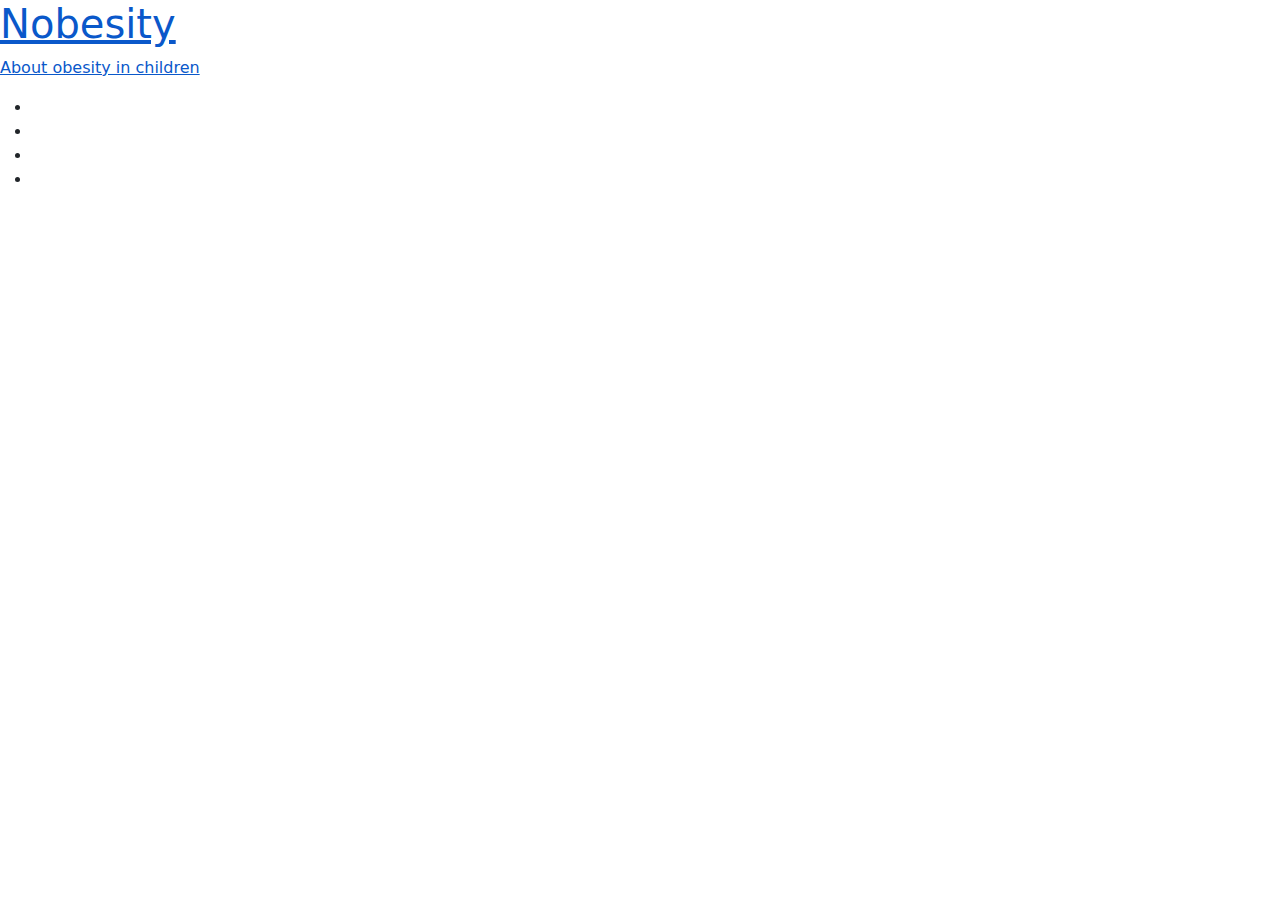
==== index.html @ 515a9718 "Added header and footer into code and mapped out main sections" ====
<!DOCTYPE html>
<html lang="en">

<head>
    <meta charset="UTF-8">
    <meta name="viewport" content="width=device-width, initial-scale=1.0">
    <!-- Title -->
    <title>Nobesity</title>
    <!-- Favicon -->
    <link rel="apple-touch-icon" sizes="180x180" href="assets/favicon_io/apple-touch-icon.png">
    <link rel="icon" type="image/png" sizes="32x32" href="assets/favicon_io/favicon-32x32.png">
    <link rel="icon" type="image/png" sizes="16x16" href="assets/favicon_io/favicon-16x16.png">

    <!-- Bootstrap CSS link -->
    <link href="https://cdn.jsdelivr.net/npm/bootstrap@5.3.3/dist/css/bootstrap.min.css" rel="stylesheet"
        integrity="sha384-QWTKZyjpPEjISv5WaRU9OFeRpok6YctnYmDr5pNlyT2bRjXh0JMhjY6hW+ALEwIH" crossorigin="anonymous">
</head>

<body>
    <!-- Header -->
    <header>
        <a href="index.html">
            <h1 id="logo">Nobesity</h1>

            <p>About obesity in children</p>
    </header>

    <main>

    </main>

    <footer>
        <ul id="social-networks">
            <li>
                <a href="https://www.facebook.com/" target="_blank" rel="noopener"
                    aria-label="Visit our Facebook page (opens in a new tab)">
                    <i class="fa-brands fa-facebook"></i></a>
            </li>
            <li>
                <a href="https://www.twitter.com/" target="_blank" rel="noopener"
                    aria-label="Visit our Twitter page (opens in a new tab)">
                    <i class="fa-brands fa-twitter-square"></i></a>
            </li>
            <li>
                <a href="https://www.youtube.com/" target="_blank" rel="noopener"
                    aria-label="Visit our YouTube page (opens in a new tab)">
                    <i class="fa-brands fa-youtube-square"></i></a>
            </li>
            <li>
                <a href="https://www.instagram.com/" target="_blank" rel="noopener"
                    aria-label="Visit our Instagram page (opens in a new tab)">
                    <i class="fa-brands fa-instagram"></i></a>
            </li>
        </ul>
    </footer>

    <!-- Bootstrap JS script -->
    <script src="https://cdn.jsdelivr.net/npm/bootstrap@5.3.3/dist/js/bootstrap.bundle.min.js"
        integrity="sha384-YvpcrYf0tY3lHB60NNkmXc5s9fDVZLESaAA55NDzOxhy9GkcIdslK1eN7N6jIeHz" crossorigin="anonymous">
    </script>
</body>

</html>
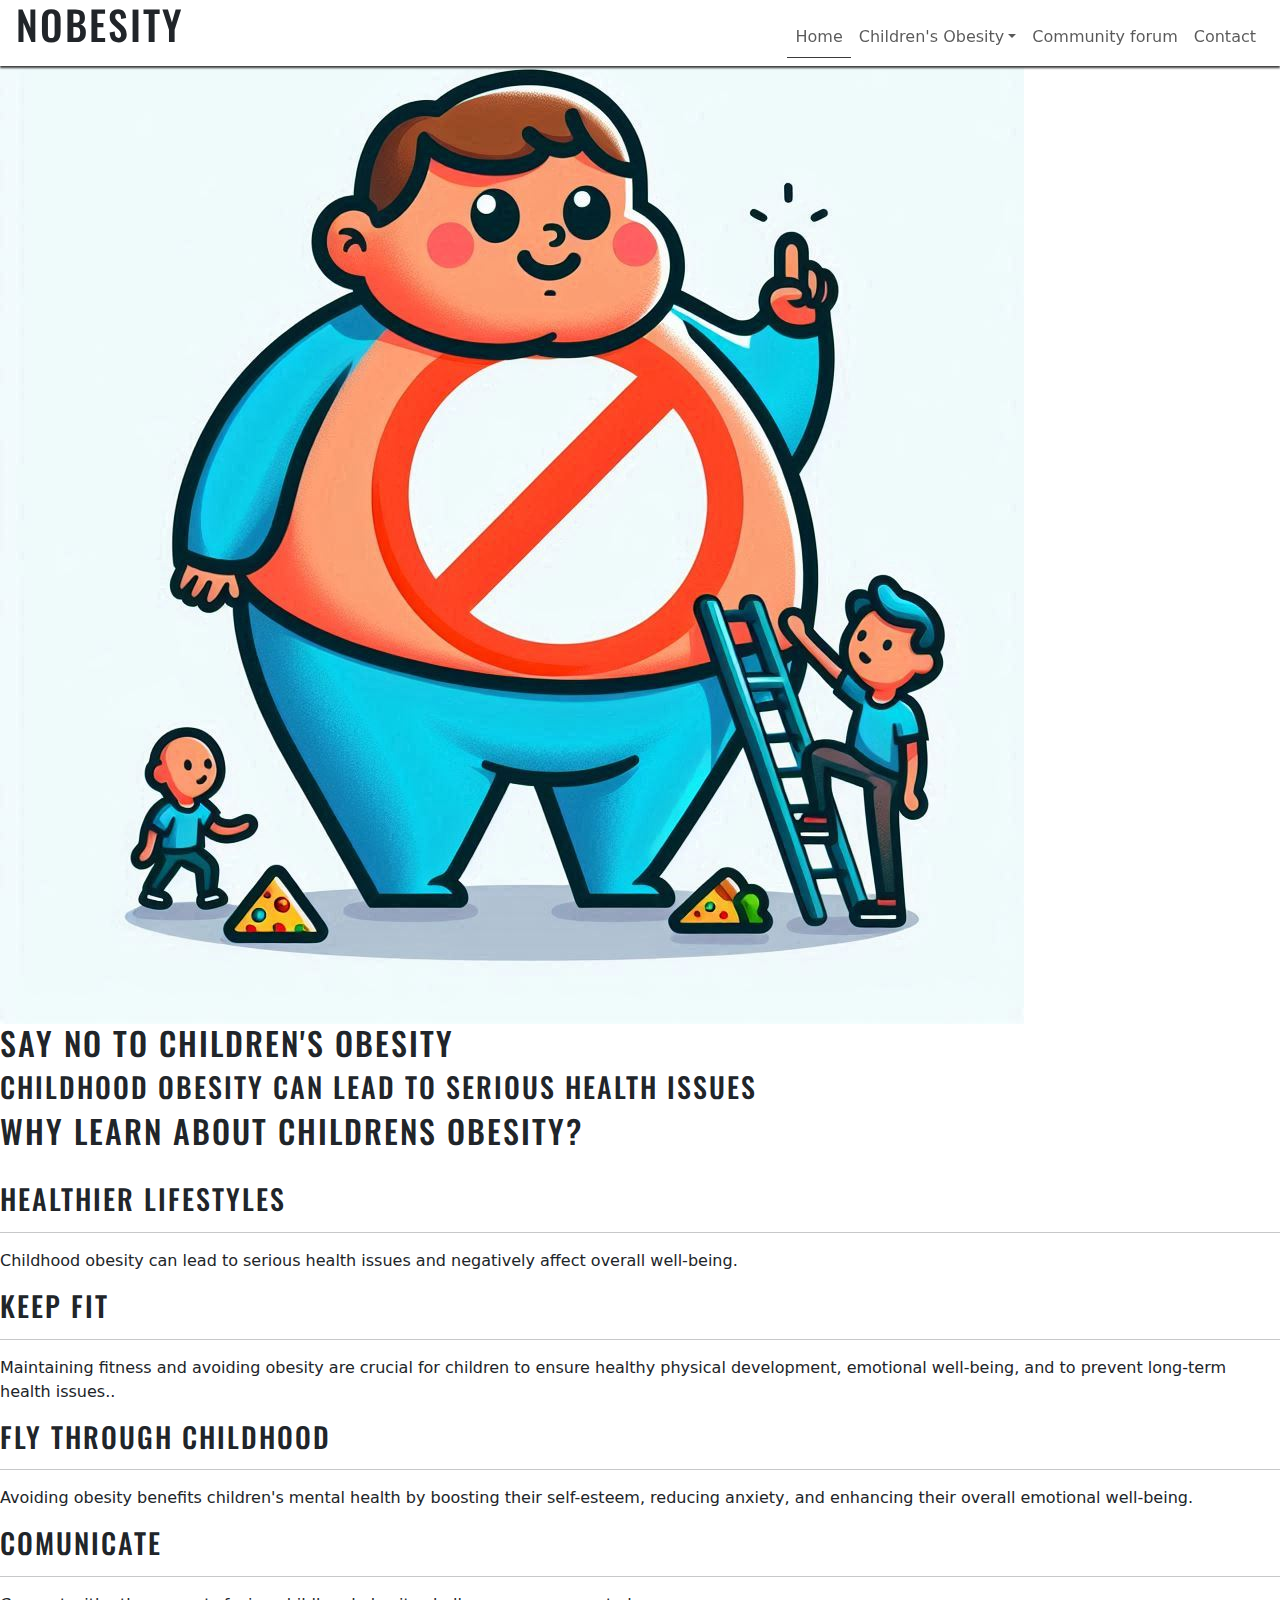
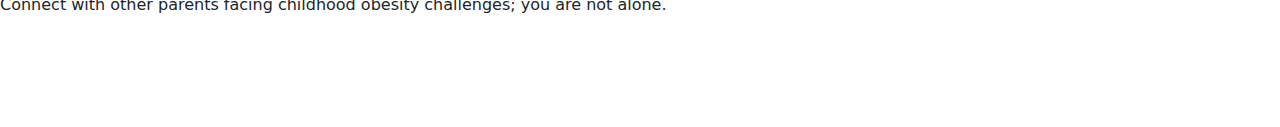
==== commit ed8ab5d0: "Add images" ====
--- a/index.html
+++ b/index.html
@@ -2,62 +2,135 @@
 <html lang="en">
 
 <head>
-    <meta charset="UTF-8">
-    <meta name="viewport" content="width=device-width, initial-scale=1.0">
-    <!-- Title -->
-    <title>Nobesity</title>
-    <!-- Favicon -->
-    <link rel="apple-touch-icon" sizes="180x180" href="assets/favicon_io/apple-touch-icon.png">
-    <link rel="icon" type="image/png" sizes="32x32" href="assets/favicon_io/favicon-32x32.png">
-    <link rel="icon" type="image/png" sizes="16x16" href="assets/favicon_io/favicon-16x16.png">
-
-    <!-- Bootstrap CSS link -->
-    <link href="https://cdn.jsdelivr.net/npm/bootstrap@5.3.3/dist/css/bootstrap.min.css" rel="stylesheet"
-        integrity="sha384-QWTKZyjpPEjISv5WaRU9OFeRpok6YctnYmDr5pNlyT2bRjXh0JMhjY6hW+ALEwIH" crossorigin="anonymous">
+  <meta charset="UTF-8">
+  <meta name="viewport" content="width=device-width, initial-scale=1.0">
+  <meta http-equiv="X-UA-Compatible" content="ie=edge">
+  <!-- Meta tags for search engines -->
+  <meta name="discrpition"
+    content="Nobesity, Food, Families, children, community, healthier lifestyles, childhood obesity.">
+  <meta name="keywords" content="Childrens obesity, Nobesity, Healthier lifestyles, childhood obesity, Families, Food">
+  <!-- Title -->
+  <title>Nobesity</title>
+  <!-- Favicon -->
+  <link rel="apple-touch-icon" sizes="180x180" href="assets/favicon_io/apple-touch-icon.png">
+  <link rel="icon" type="image/png" sizes="32x32" href="assets/favicon_io/favicon-32x32.png">
+  <link rel="icon" type="image/png" sizes="16x16" href="assets/favicon_io/favicon-16x16.png">
+  <!-- Stylesheet -->
+  <link rel="stylesheet" href="assets/css/style.css">
+  <!-- Bootstrap CSS link -->
+  <link href="https://cdn.jsdelivr.net/npm/bootstrap@5.3.3/dist/css/bootstrap.min.css" rel="stylesheet"
+    integrity="sha384-QWTKZyjpPEjISv5WaRU9OFeRpok6YctnYmDr5pNlyT2bRjXh0JMhjY6hW+ALEwIH" crossorigin="anonymous">
 </head>
 
 <body>
-    <!-- Header -->
-    <header>
-        <a href="index.html">
-            <h1 id="logo">Nobesity</h1>
+  <!-- Header and Navigation -->
+  <header>
+    <a href="index.html">
+      <h1 id="logo">Nobesity</h1>
+    </a>
+    <nav class="navbar nav navbar-expand-md justify-content-center">
+      <button class="navbar-toggler" type="button" data-toggle="collapse" data-target="#navbar-list-6">
+        <span class="ci--hamburger-lg"></span>
+      </button>
+      <div class="collapse navbar-collapse justify-content-end" id="navbar-list-6">
+        <ul class="navbar-nav">
+          <li class="active nav-item mr-2">
+            <a class="nav-link" href="index.html">Home</a>
+          </li>
+          <li class="nav-item dropdown">
+            <a class="nav-link dropdown-toggle" data-toggle="dropdown" href="childrens-obesity.html" role="button"
+              aria-expanded="false">Children's Obesity</a>
+            <div class="dropdown-menu">
+              <a class="dropdown-item" href="childrens-obesity.html">What is Children's Obesity?</a>
+              <a class="dropdown-item" href="Signpostage.html">Where to find help?</a>
+              <a class="dropdown-item" href="contact-us.html">Contact/Report to Us</a>
+            </div>
+          </li>
+          <li class="nav-item mr-2">
+            <a class="nav-link" href="forum.html">Community forum</a>
+          </li>
+          <li class="nav-item mr-2">
+            <a class="nav-link" href="contact-us.html">Contact</a>
+          </li>
+        </ul>
+      </div>
+    </nav>
+  </header>
+  <!-- Main content -->
+  <main>
+    <section id="hero">
+      <img src="assets/images/Nobesity Logo.jpg" alt="">
+      <div id="cover-text">
+        <h2>Say No to Children's Obesity</h2>
+        <h3>Childhood obesity can lead to serious health issues</h3>
+      </div>
+    </section>
+  <!-- Reasons section -->
+  <section id="reasons">
+    <h2>Why learn about childrens obesity?</h2>
+    <img src="" alt="">
+    <div id="benefits">
+        <div id="benefits-holistically">
+            <div>
+                <h3>Healthier Lifestyles <i class="fa-solid fa-heart-pulse"></i></h3>
+                <hr>
+                <p>Childhood obesity can lead to serious health issues and negatively affect overall well-being.</p>
+            </div>
+            <div>
+                <h3>Keep fit <i class="fa-solid fa-dumbbell"></i></h3>
+                <hr>
+                <p>Maintaining fitness and avoiding obesity are crucial for children to ensure healthy physical development, emotional well-being, and to prevent long-term health issues..</p>
+            </div>
+        </div>
+        <div id="benefits-mental">
+            <div>
+                <h3>Fly through childhood <i class="fa-brands fa-fly"></i></h3>
+                <hr>
+                <p>Avoiding obesity benefits children's mental health by boosting their self-esteem, reducing anxiety, and enhancing their overall emotional well-being.</p>
+            </div>
+            <div>
+                <h3>Comunicate <i class="fa-solid fa-globe"></i></h3>
+                <hr>
+                <p>Connect with other parents facing childhood obesity challenges; you are not alone.</p>
+            </div>
+        </div>
+        <div id="benefits-image">
+            <div id="circle-cover-bg"></div>
+        </div>
+    </div>
+</section> 
 
-            <p>About obesity in children</p>
-    </header>
+  </main>
+  <!-- Footer -->
+  <footer>
+    <ul id="social-networks">
+      <li><a href="https://www.facebook.com/" target="_blank" rel="noopener"
+          aria-label="Visit our Facebook page (opens in a new tab)">
+          <i class="fa-brands fa-facebook"></i></a>
+      </li>
+      <li><a href="https://www.twitter.com/" target="_blank" rel="noopener"
+          aria-label="Visit our Twitter page (opens in a new tab)">
+          <i class="fa-brands fa-twitter-square"></i></a>
+      </li>
+      <li>
+        <a href="https://www.youtube.com/" target="_blank" rel="noopener"
+          aria-label="Visit our YouTube page (opens in a new tab)">
+          <i class="fa-brands fa-youtube-square"></i></a>
+      </li>
+      <li>
+        <a href="https://www.instagram.com/" target="_blank" rel="noopener"
+          aria-label="Visit our Instagram page (opens in a new tab)">
+          <i class="fa-brands fa-instagram"></i></a>
+      </li>
+    </ul>
+  </footer>
 
-    <main>
-
-    </main>
-
-    <footer>
-        <ul id="social-networks">
-            <li>
-                <a href="https://www.facebook.com/" target="_blank" rel="noopener"
-                    aria-label="Visit our Facebook page (opens in a new tab)">
-                    <i class="fa-brands fa-facebook"></i></a>
-            </li>
-            <li>
-                <a href="https://www.twitter.com/" target="_blank" rel="noopener"
-                    aria-label="Visit our Twitter page (opens in a new tab)">
-                    <i class="fa-brands fa-twitter-square"></i></a>
-            </li>
-            <li>
-                <a href="https://www.youtube.com/" target="_blank" rel="noopener"
-                    aria-label="Visit our YouTube page (opens in a new tab)">
-                    <i class="fa-brands fa-youtube-square"></i></a>
-            </li>
-            <li>
-                <a href="https://www.instagram.com/" target="_blank" rel="noopener"
-                    aria-label="Visit our Instagram page (opens in a new tab)">
-                    <i class="fa-brands fa-instagram"></i></a>
-            </li>
-        </ul>
-    </footer>
-
-    <!-- Bootstrap JS script -->
-    <script src="https://cdn.jsdelivr.net/npm/bootstrap@5.3.3/dist/js/bootstrap.bundle.min.js"
-        integrity="sha384-YvpcrYf0tY3lHB60NNkmXc5s9fDVZLESaAA55NDzOxhy9GkcIdslK1eN7N6jIeHz" crossorigin="anonymous">
-    </script>
+  <!-- Bootstrap JS script -->
+  <script src="https://cdn.jsdelivr.net/npm/bootstrap@5.3.3/dist/js/bootstrap.bundle.min.js"
+    integrity="sha384-YvpcrYf0tY3lHB60NNkmXc5s9fDVZLESaAA55NDzOxhy9GkcIdslK1eN7N6jIeHz" crossorigin="anonymous">
+  </script>
+  <!-- Font Awesome kit -->
+  <script src="https://kit.fontawesome.com/3b20d96fa9.js" crossorigin="anonymous"></script>
 </body>
 
 </html>--- a/assets/css/style.css
+++ b/assets/css/style.css
@@ -0,0 +1,82 @@
+/* Google fonts import */
+@import url('https://fonts.googleapis.com/css2?family=Lato:wght@300&family=Oswald:wght@200..700&display=swap');
+
+/* Asterisk wildcard selector to override default styles added by the browser */
+* {
+    padding: 0;
+    margin: 0;
+    box-sizing: border-box;
+}
+
+.column {
+    border: 1px solid #000;
+    min-height: 4rem;
+}
+
+/* General styles */
+body {
+    min-height: 100vh;
+    display: flex;
+    flex-direction: column;
+    /* Generic project styles */
+    color: #3a3a3a;
+    font-family: 'Lato', sans-serif;
+}
+
+h1, h2, h3 {
+    font-family: 'Oswald', sans-serif;
+    text-transform: uppercase;
+    letter-spacing: 2px;
+    color: #252525;
+}
+
+.hidden-heading {
+    display: none;
+}
+
+/* Header */
+header {
+    background-color: #ffffff;
+    padding: 0 1rem;
+    position: fixed;
+    z-index: 99;
+    width: 100%;
+    box-shadow: 0 2px 2px #3a3a3a;
+    display: flex;
+    justify-content: space-between;
+    align-items: baseline;
+}
+
+header a {
+    text-decoration: none;
+    color: inherit;
+}
+
+#menu {
+    font-size: 110%;
+    letter-spacing: 4px;
+    list-style-type: none;
+}
+
+#menu > li {
+    margin-bottom: 1em;
+}
+
+.active {
+    border-bottom: 1px solid #3a3a3a;
+}
+
+/* Footer */
+#social-networks {
+    text-align: center;
+    padding: 20px 0;
+    display: flex;
+    justify-content: space-evenly;
+    list-style-type: none;
+}
+
+#social-networks i {
+    font-size: 160%;
+    padding: 5%;
+    color: #3a3a3a;
+}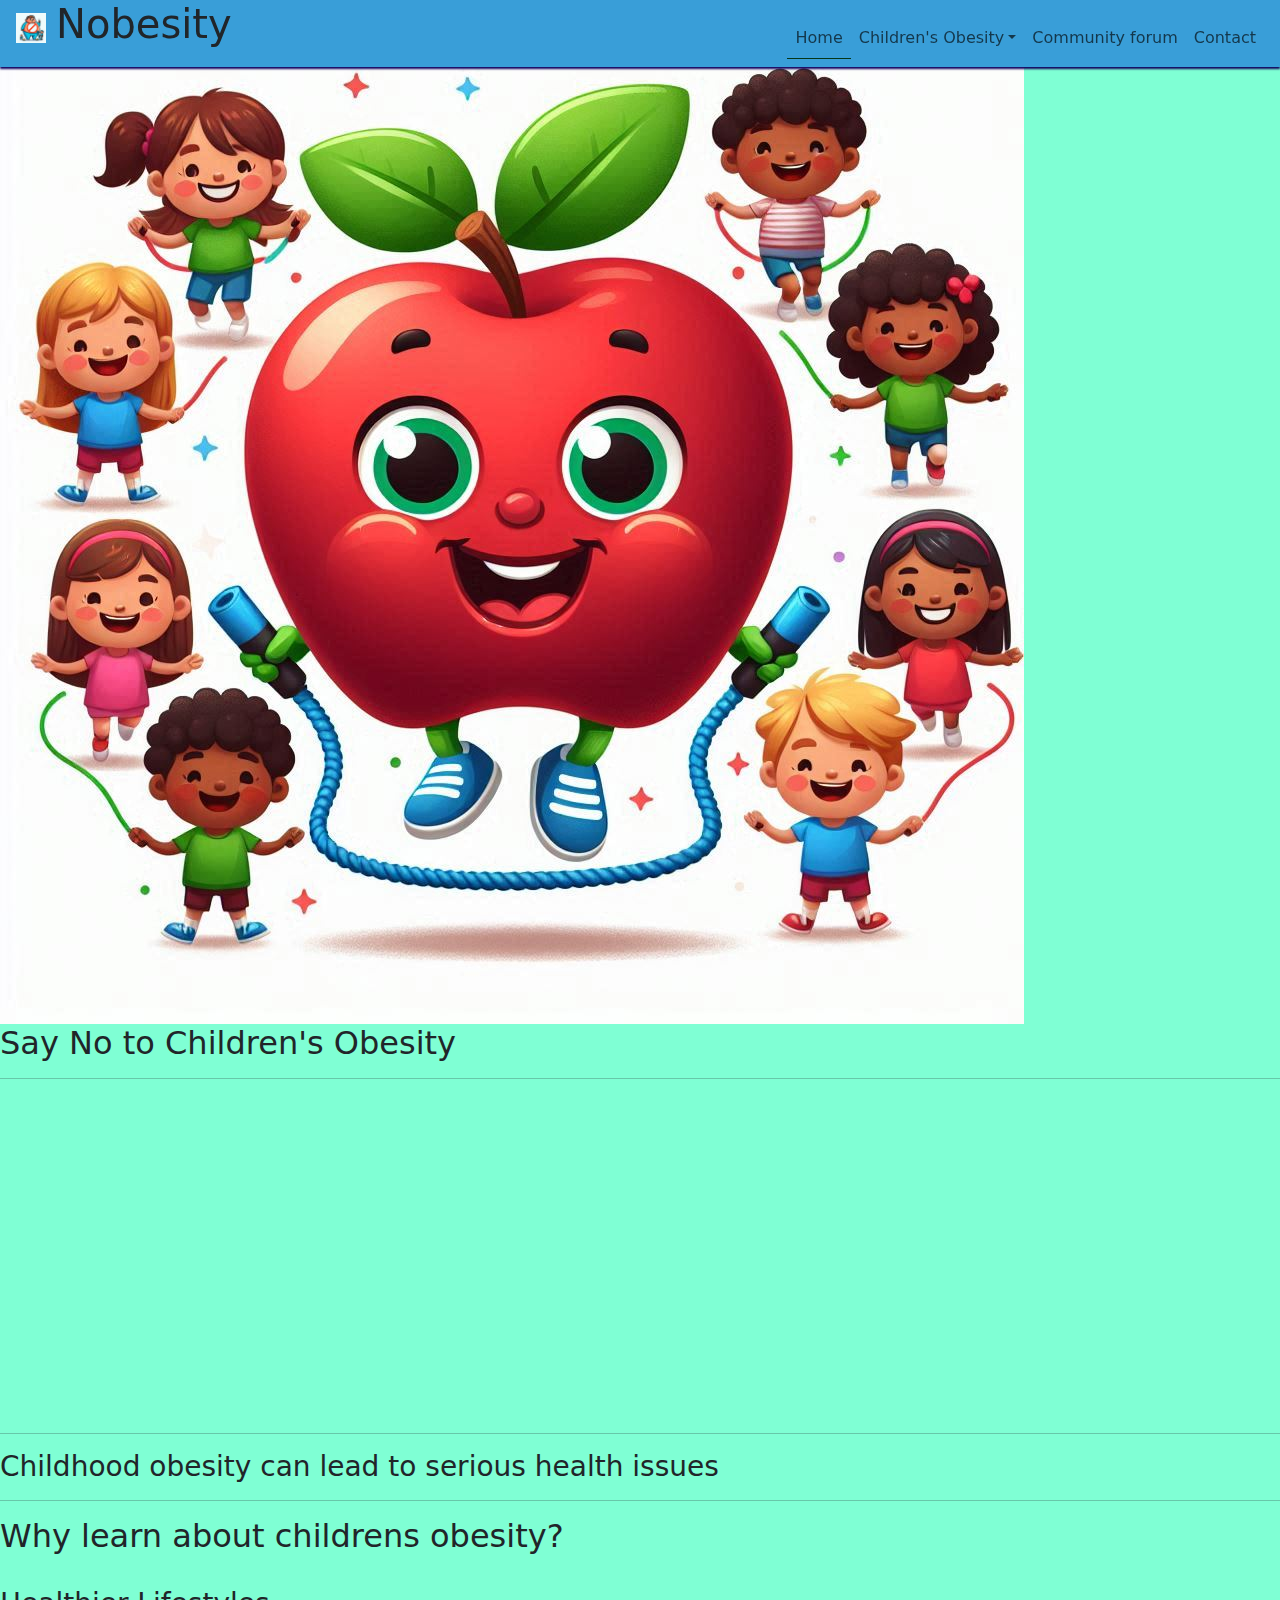
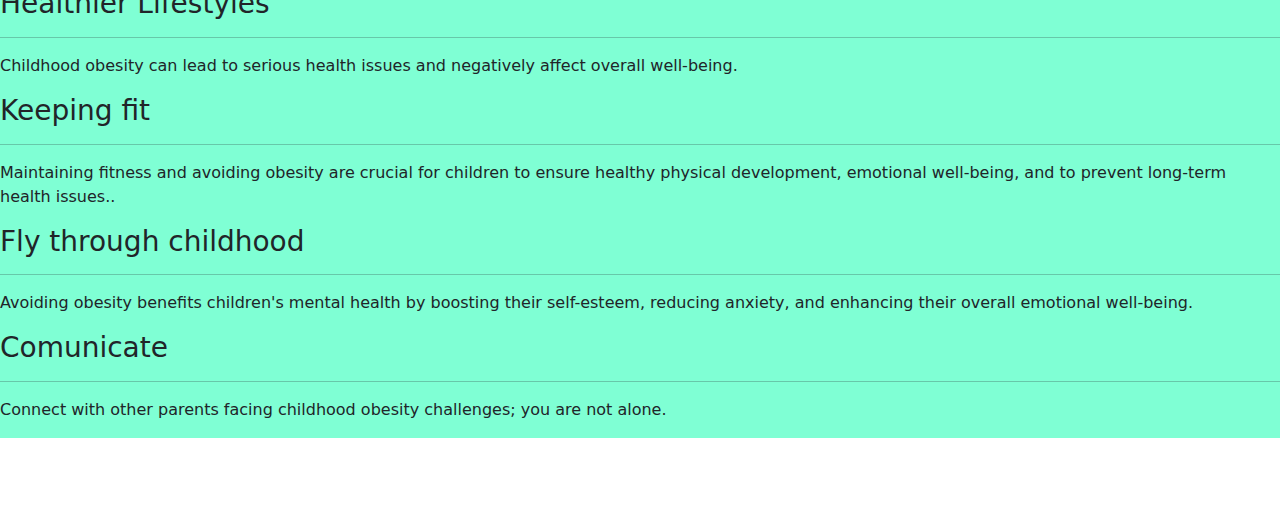
==== commit 0d28d9fa: "Adding youtube video to website" ====
--- a/index.html
+++ b/index.html
@@ -20,13 +20,28 @@
   <!-- Bootstrap CSS link -->
   <link href="https://cdn.jsdelivr.net/npm/bootstrap@5.3.3/dist/css/bootstrap.min.css" rel="stylesheet"
     integrity="sha384-QWTKZyjpPEjISv5WaRU9OFeRpok6YctnYmDr5pNlyT2bRjXh0JMhjY6hW+ALEwIH" crossorigin="anonymous">
+  <!-- logo -->
+  <style>
+    .title-logo {
+      display: flex;
+      align-items: center;
+    }
+
+    .title-logo img {
+      height: 30px;
+      margin-right: 10px;
+    }
+  </style>
 </head>
 
 <body>
+
   <!-- Header and Navigation -->
   <header>
     <a href="index.html">
-      <h1 id="logo">Nobesity</h1>
+      <div class="title-logo"> <img src="assets/images/Nobesity Logo.jpg" alt="Logo">
+        <h1 id="logo">Nobesity</h1>
+      </div>
     </a>
     <nav class="navbar nav navbar-expand-md justify-content-center">
       <button class="navbar-toggler" type="button" data-toggle="collapse" data-target="#navbar-list-6">
@@ -59,46 +74,55 @@
   <!-- Main content -->
   <main>
     <section id="hero">
-      <img src="assets/images/Nobesity Logo.jpg" alt="">
+      <img src="assets/images/Healthy Kids.jpg" alt="Healthy Kids">
       <div id="cover-text">
         <h2>Say No to Children's Obesity</h2>
+        <hr>
+        <iframe width="560" height="315" src="https://www.youtube.com/embed/gQK4vj1Lzlg?si=ZBPTxD9_QKFwEfah"
+          title="YouTube video player" frameborder="0"
+          allow="accelerometer; autoplay; clipboard-write; encrypted-media; gyroscope; picture-in-picture; web-share"
+          referrerpolicy="strict-origin-when-cross-origin" allowfullscreen></iframe>
+        <hr>
         <h3>Childhood obesity can lead to serious health issues</h3>
+        <hr>
       </div>
     </section>
-  <!-- Reasons section -->
-  <section id="reasons">
-    <h2>Why learn about childrens obesity?</h2>
-    <img src="" alt="">
-    <div id="benefits">
+    <!-- Reasons section -->
+    <section id="reasons">
+      <h2>Why learn about childrens obesity?</h2>
+      <img src="" alt="">
+      <div id="benefits">
         <div id="benefits-holistically">
-            <div>
-                <h3>Healthier Lifestyles <i class="fa-solid fa-heart-pulse"></i></h3>
-                <hr>
-                <p>Childhood obesity can lead to serious health issues and negatively affect overall well-being.</p>
-            </div>
-            <div>
-                <h3>Keep fit <i class="fa-solid fa-dumbbell"></i></h3>
-                <hr>
-                <p>Maintaining fitness and avoiding obesity are crucial for children to ensure healthy physical development, emotional well-being, and to prevent long-term health issues..</p>
-            </div>
+          <div>
+            <h3>Healthier Lifestyles <i class="fa-solid fa-heart-pulse"></i></h3>
+            <hr>
+            <p>Childhood obesity can lead to serious health issues and negatively affect overall well-being.</p>
+          </div>
+          <div>
+            <h3>Keeping fit <i class="fa-solid fa-dumbbell"></i></h3>
+            <hr>
+            <p>Maintaining fitness and avoiding obesity are crucial for children to ensure healthy physical development,
+              emotional well-being, and to prevent long-term health issues..</p>
+          </div>
         </div>
         <div id="benefits-mental">
-            <div>
-                <h3>Fly through childhood <i class="fa-brands fa-fly"></i></h3>
-                <hr>
-                <p>Avoiding obesity benefits children's mental health by boosting their self-esteem, reducing anxiety, and enhancing their overall emotional well-being.</p>
-            </div>
-            <div>
-                <h3>Comunicate <i class="fa-solid fa-globe"></i></h3>
-                <hr>
-                <p>Connect with other parents facing childhood obesity challenges; you are not alone.</p>
-            </div>
+          <div>
+            <h3>Fly through childhood <i class="fa-brands fa-fly"></i></h3>
+            <hr>
+            <p>Avoiding obesity benefits children's mental health by boosting their self-esteem, reducing anxiety, and
+              enhancing their overall emotional well-being.</p>
+          </div>
+          <div>
+            <h3>Comunicate <i class="fa-solid fa-globe"></i></h3>
+            <hr>
+            <p>Connect with other parents facing childhood obesity challenges; you are not alone.</p>
+          </div>
         </div>
         <div id="benefits-image">
-            <div id="circle-cover-bg"></div>
+          <div id="circle-cover-bg"></div>
         </div>
-    </div>
-</section> 
+      </div>
+    </section>
 
   </main>
   <!-- Footer -->
--- a/assets/css/style.css
+++ b/assets/css/style.css
@@ -6,11 +6,6 @@
     padding: 0;
     margin: 0;
     box-sizing: border-box;
-}
-
-.column {
-    border: 1px solid #000;
-    min-height: 4rem;
 }
 
 /* General styles */
@@ -23,25 +18,14 @@
     font-family: 'Lato', sans-serif;
 }
 
-h1, h2, h3 {
-    font-family: 'Oswald', sans-serif;
-    text-transform: uppercase;
-    letter-spacing: 2px;
-    color: #252525;
-}
-
-.hidden-heading {
-    display: none;
-}
-
 /* Header */
 header {
-    background-color: #ffffff;
+    background-color: #399ed8;
     padding: 0 1rem;
     position: fixed;
     z-index: 99;
     width: 100%;
-    box-shadow: 0 2px 2px #3a3a3a;
+    box-shadow: 0 2px 2px #0f015f;
     display: flex;
     justify-content: space-between;
     align-items: baseline;
@@ -63,7 +47,27 @@
 }
 
 .active {
-    border-bottom: 1px solid #3a3a3a;
+    border-bottom: 1px solid #043619;
+}
+
+/* Navbar */
+.ci--hamburger-lg {
+    display: inline-block;
+    width: 2em;
+    height: 2em;
+    background-repeat: no-repeat;
+    background-size: 100% 100%;
+    background-image: url("data:image/svg+xml,%3Csvg xmlns='http://www.w3.org/2000/svg' viewBox='0 0 24 24'%3E%3Cpath fill='none' stroke='%2322130c' stroke-linecap='round' stroke-linejoin='round' stroke-width='2' d='M3 17h18M3 12h18M3 7h18'/%3E%3C/svg%3E");
+  }
+  
+  .dropdown-menu {
+    background-color: #85a6a6;
+  }
+
+/* Main Content */
+main {
+    background-color: aquamarine;
+    flex: 1 0 auto;
 }
 
 /* Footer */
